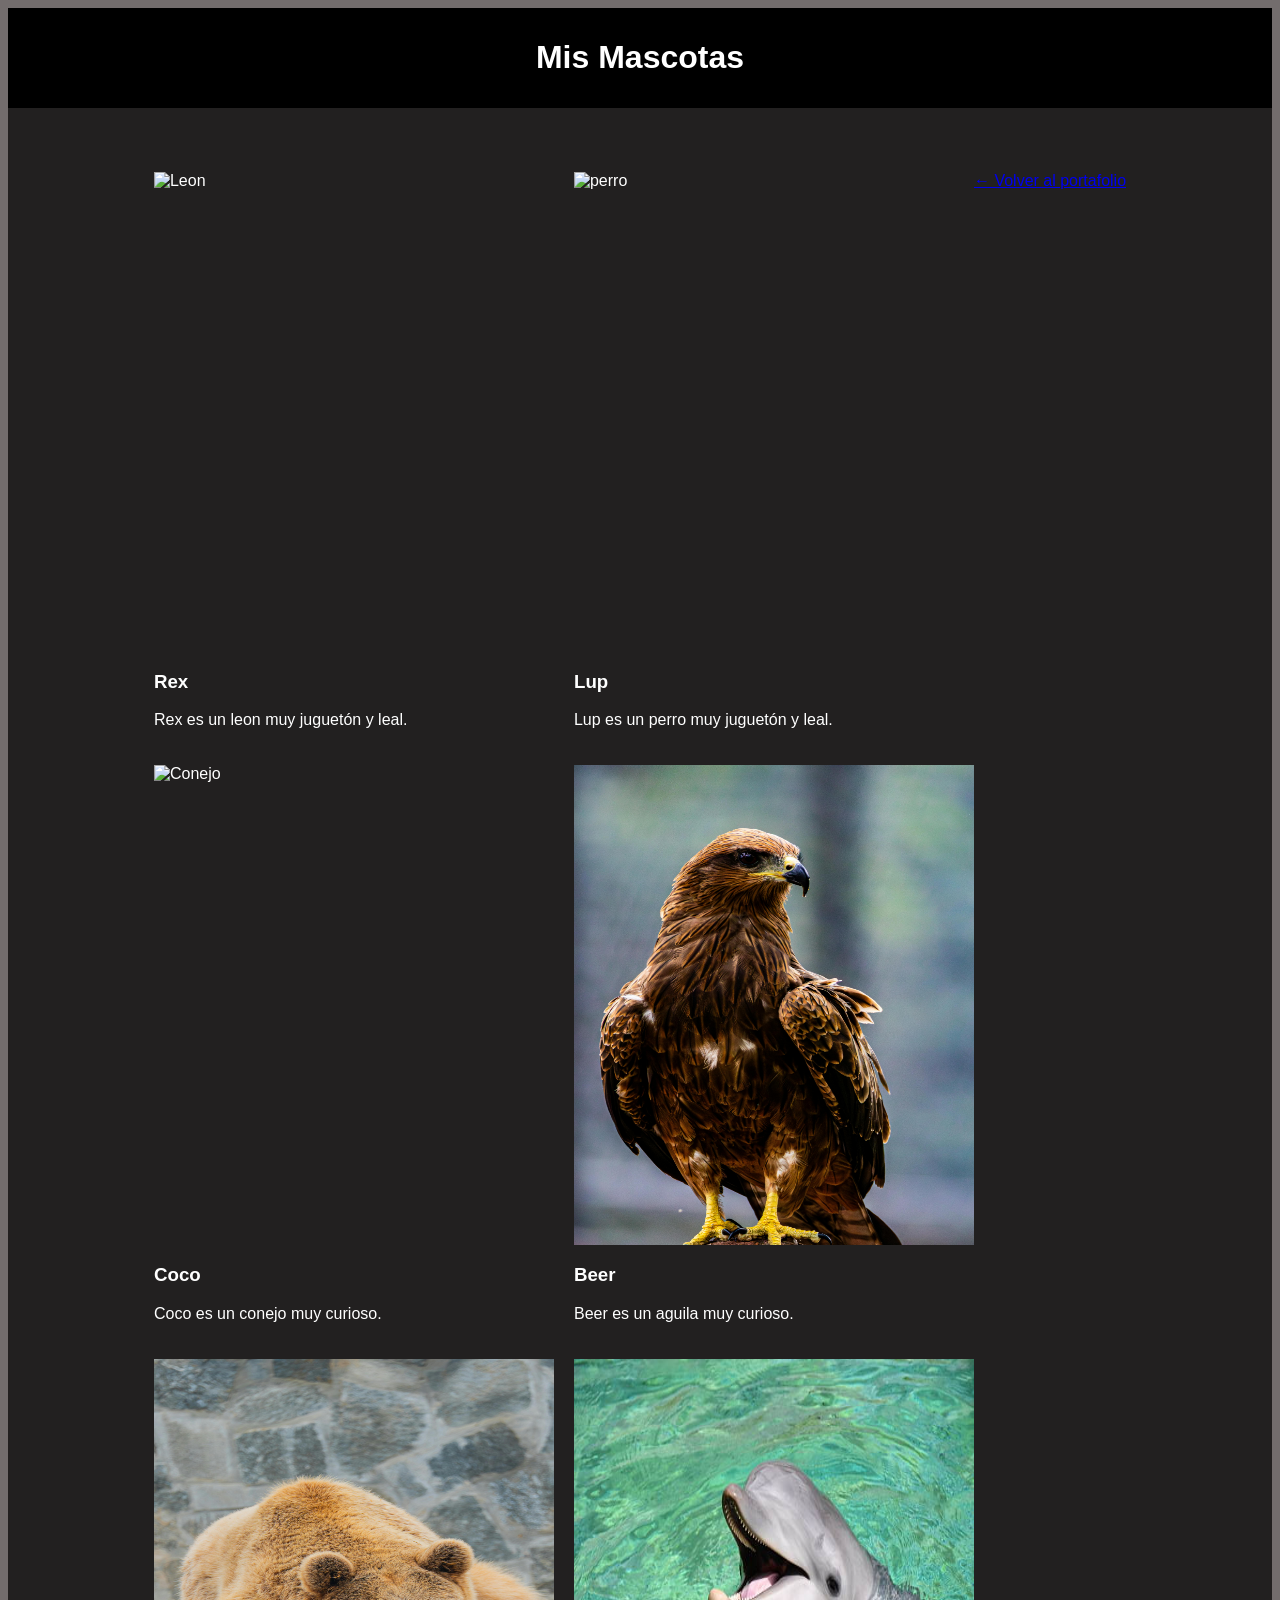
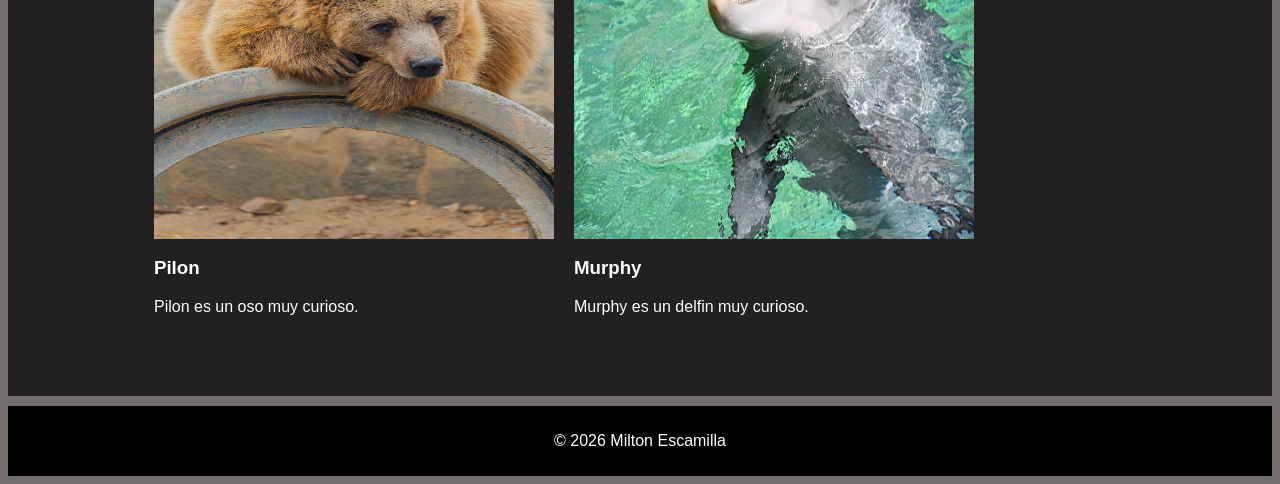
==== src/views/mascotas.html @ 6518abc6 "agregar flexbox y grid a la seccion de proyectos y a la vista de mascotas" ====
<!DOCTYPE html>
<html lang="es">

<head>
    <meta charset="UTF-8">
    <meta name="viewport" content="width=device-width, initial-scale=1.0">
    <title>Mis Mascotas</title>
    <link rel="stylesheet" href="/src/css/mascotas.css">
</head>

<body>

    <header>
        <h1>Mis Mascotas</h1>
    </header>

    <main class="main-contenedor">
        <section class="img-section">
            <article class="img-contenedor">
                <img src="/public/img/leon.jpg" alt="Leon">
                <h3>Rex</h3>
                <p>Rex es un leon muy juguetón y leal.</p>
            </article>

            <article class="img-contenedor">
                <img src="/public/img/perro.jpg" alt="perro">
                <h3>Lup</h3>
                <p>Lup es un perro muy juguetón y leal.</p>
            </article>

            <article class="img-contenedor">
                <img src="/public/img/cone.jpg" alt="Conejo">
                <h3>Coco</h3>
                <p>Coco es un conejo muy curioso.</p>
            </article>
              <article class="img-contenedor">
                <img src="/public/img/aguila.jpg" alt="aguila">
                <h3>Beer</h3>
                <p>Beer es un aguila muy curioso.</p>
            </article>
              <article class="img-contenedor">
                <img src="/public/img/oso.jpg" alt="oso">
                <h3>Pilon</h3>
                <p>Pilon es un oso muy curioso.</p>
            </article>
              <article class="img-contenedor">
                <img src="/public/img/delfin1.jpg" alt="delfin">
                <h3>Murphy</h3>
                <p>Murphy es un delfin muy curioso.</p>
            </article>
        </section>

        <!-- Enlace de regreso -->
        <a href="/index.html">← Volver al portafolio</a>

    </main>

    <footer>
        <p>© 2026 Milton Escamilla</p>
    </footer>

</body>

</html>
---- src/css/mascotas.css ----
/* Header */
header{
 display: flex;
    justify-content: space-around;
    align-items: baseline;
    flex-wrap: wrap;
    background-color: #000000;
    color: #fff;
    padding: 10px;
    text-align: center;
    position: sticky;
    top: 0;
    flex-wrap: wrap;
    
}
/* Cuerpo */
body {
    background-color: #736d6d;
    font-family: Arial, sans-serif;
    color: #ffffff;
}

.main-contenedor {
    display: flex;
    justify-content: center;
    flex-wrap: wrap;
    max-width: 1200px;
    margin: 0 auto;
    background: rgba(0, 0, 0, 0.7);
    padding: 4rem;
}

.img-section {
    display: grid;
    grid-template-columns: 2fr 2fr;
    flex-direction: column;
    justify-content: center;
    align-items: center;
   gap: 20px;

}

.img-contenedor img{
    display: flex;
    justify-content: center;
    align-items: center;
    height: 30rem;
    width: 400px;
}

footer {
    background-color: #000;
    color: #fff;
    text-align: center;
    padding: 10px;
    margin-top: 10px;
}
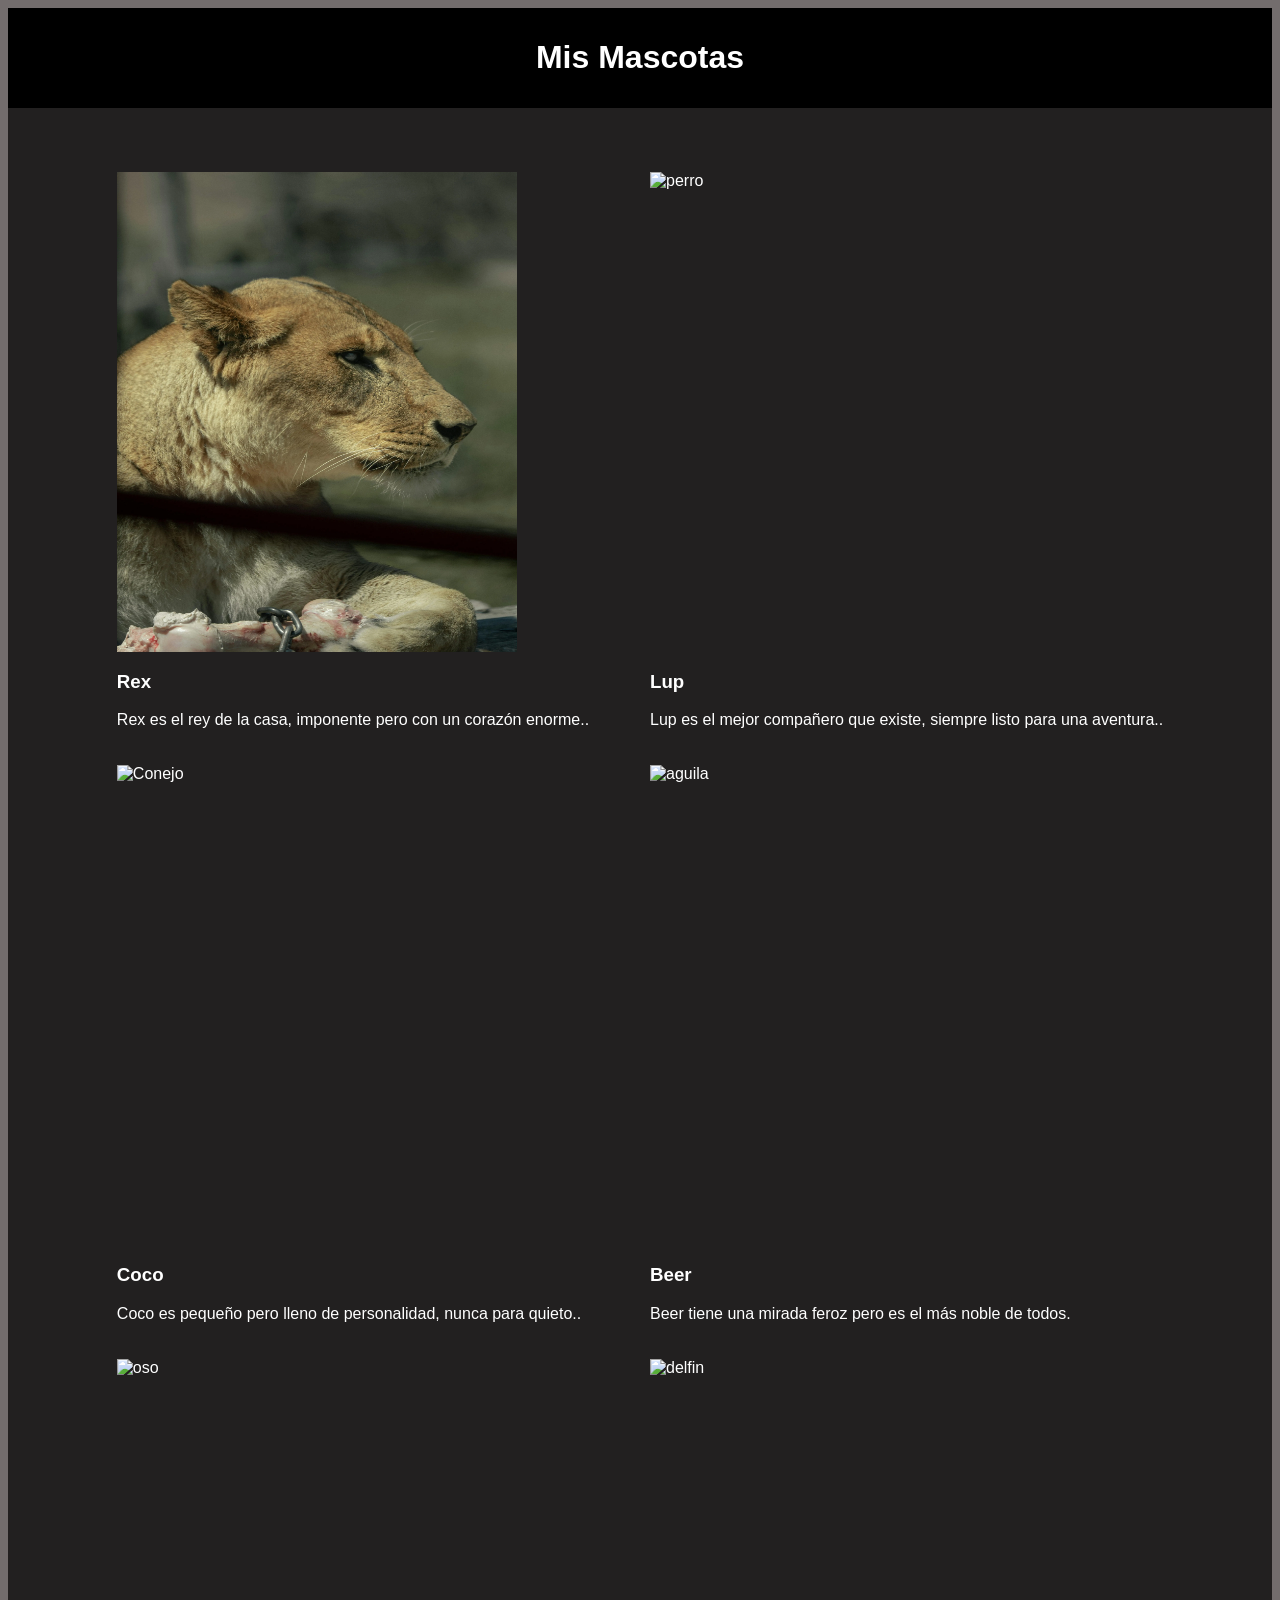
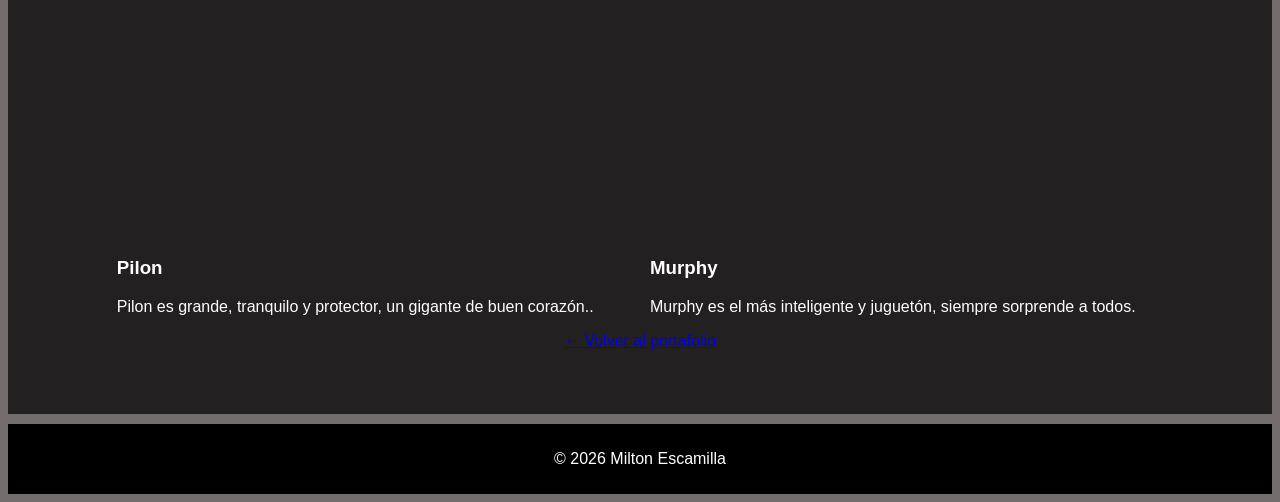
==== commit eabe773a: "implementacion de js y actualizacion funcional" ====
--- a/src/views/mascotas.html
+++ b/src/views/mascotas.html
@@ -5,7 +5,7 @@
     <meta charset="UTF-8">
     <meta name="viewport" content="width=device-width, initial-scale=1.0">
     <title>Mis Mascotas</title>
-    <link rel="stylesheet" href="/src/css/mascotas.css">
+    <link rel="stylesheet" href="../../src/css/mascotas.css">
 </head>
 
 <body>
@@ -17,41 +17,45 @@
     <main class="main-contenedor">
         <section class="img-section">
             <article class="img-contenedor">
-                <img src="/public/img/leon.jpg" alt="Leon">
+                <img src="../../public/img/leontitle.webp" alt="Leon">
                 <h3>Rex</h3>
-                <p>Rex es un leon muy juguetón y leal.</p>
+                <p>Rex es el rey de la casa, imponente pero con un corazón enorme..</p>
             </article>
 
             <article class="img-contenedor">
-                <img src="/public/img/perro.jpg" alt="perro">
+                <img src="../../public/img/perro.webp" alt="perro">
                 <h3>Lup</h3>
-                <p>Lup es un perro muy juguetón y leal.</p>
+                <p>Lup es el mejor compañero que existe, siempre listo para una aventura..</p>
             </article>
 
             <article class="img-contenedor">
-                <img src="/public/img/cone.jpg" alt="Conejo">
+                <img src="../../public/img/cone.webp" alt="Conejo">
                 <h3>Coco</h3>
-                <p>Coco es un conejo muy curioso.</p>
+                <p>Coco es pequeño pero lleno de personalidad, nunca para quieto..</p>
             </article>
-              <article class="img-contenedor">
-                <img src="/public/img/aguila.jpg" alt="aguila">
+            <article class="img-contenedor">
+                <img src="../../public/img/aguila.webp" alt="aguila">
                 <h3>Beer</h3>
-                <p>Beer es un aguila muy curioso.</p>
+                <p>Beer tiene una mirada feroz pero es el más noble de todos.</p>
             </article>
-              <article class="img-contenedor">
-                <img src="/public/img/oso.jpg" alt="oso">
+            <article class="img-contenedor">
+                <img src="../../public/img/oso.webp" alt="oso">
                 <h3>Pilon</h3>
-                <p>Pilon es un oso muy curioso.</p>
+                <p>Pilon es grande, tranquilo y protector, un gigante de buen corazón..</p>
             </article>
-              <article class="img-contenedor">
-                <img src="/public/img/delfin1.jpg" alt="delfin">
+            <article class="img-contenedor">
+                <img src="../../public/img/delfin1.webp" alt="delfin">
                 <h3>Murphy</h3>
-                <p>Murphy es un delfin muy curioso.</p>
+                <p>Murphy es el más inteligente y juguetón, siempre sorprende a todos.</p>
             </article>
         </section>
 
         <!-- Enlace de regreso -->
-        <a href="/index.html">← Volver al portafolio</a>
+        <div= id="Volver">
+
+            <a href="../../index.html">← Volver al portafolio</a>
+
+            </div>
 
     </main>
 
